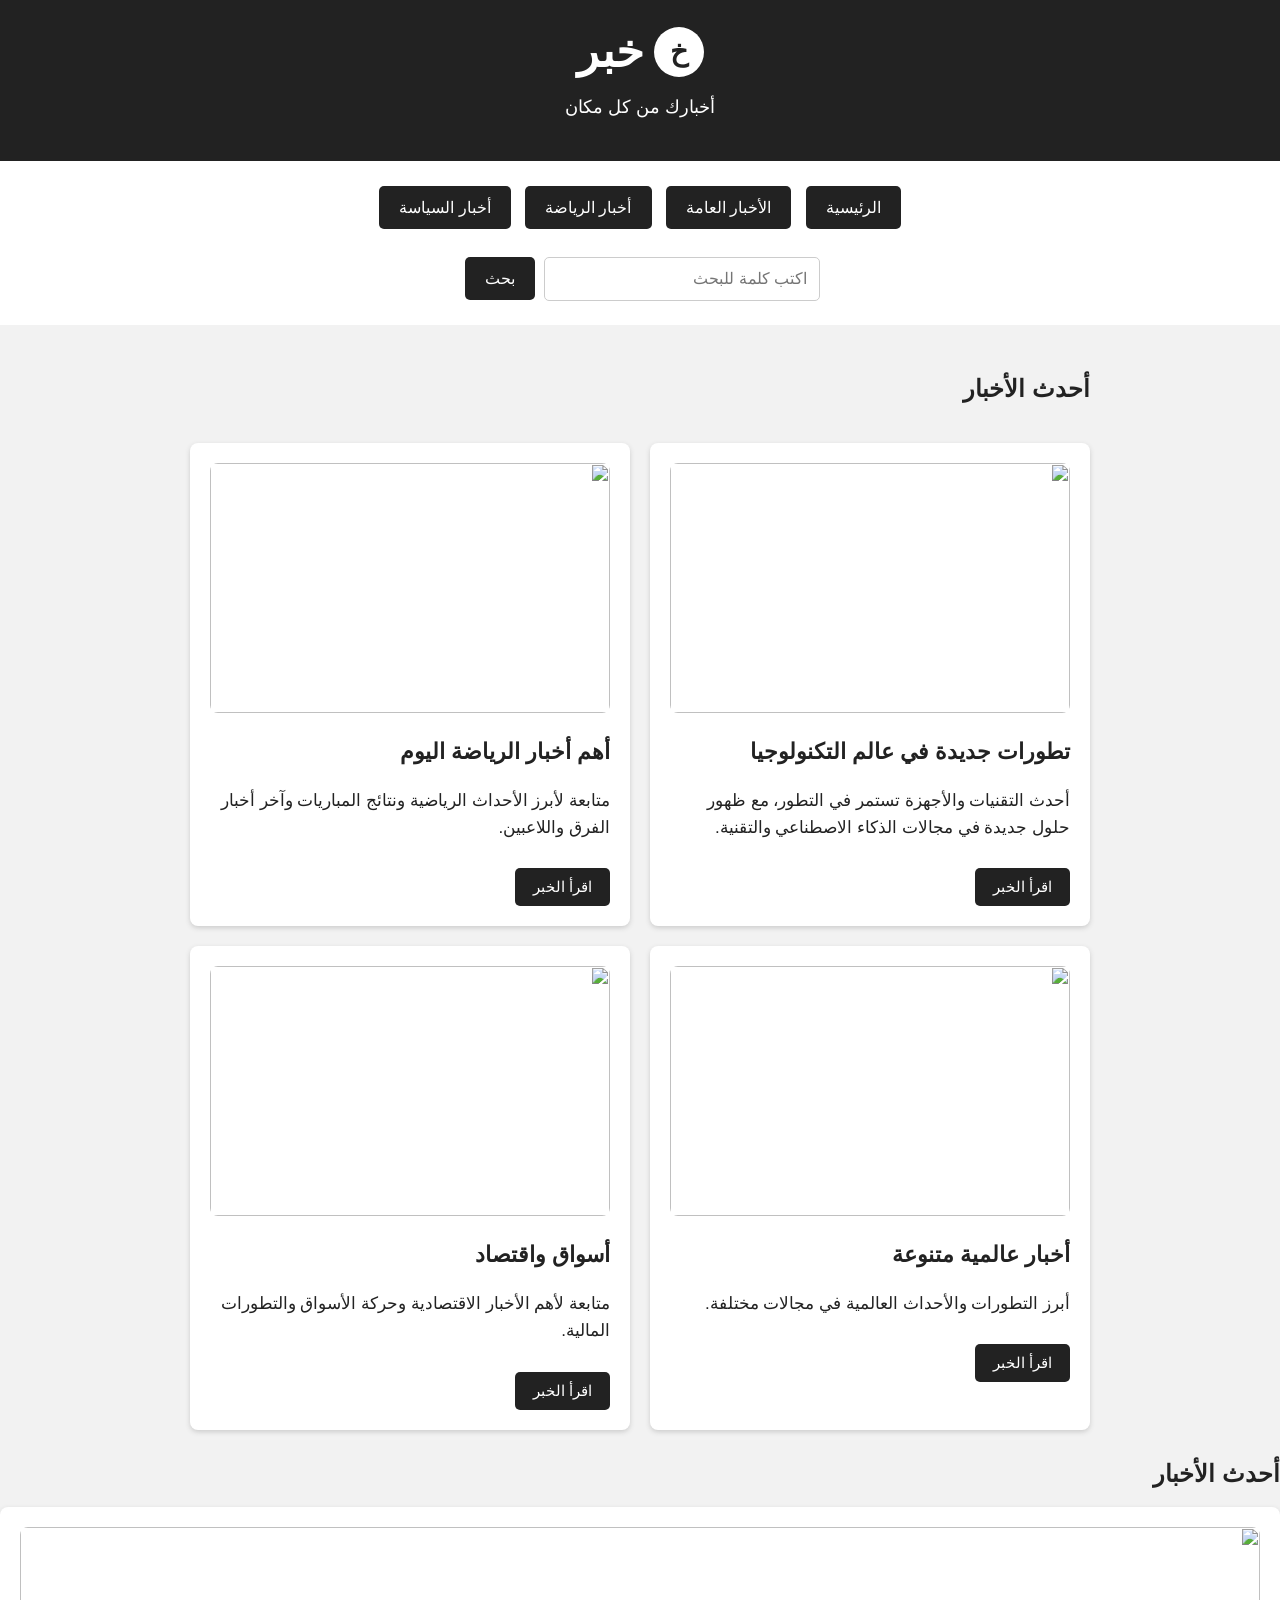
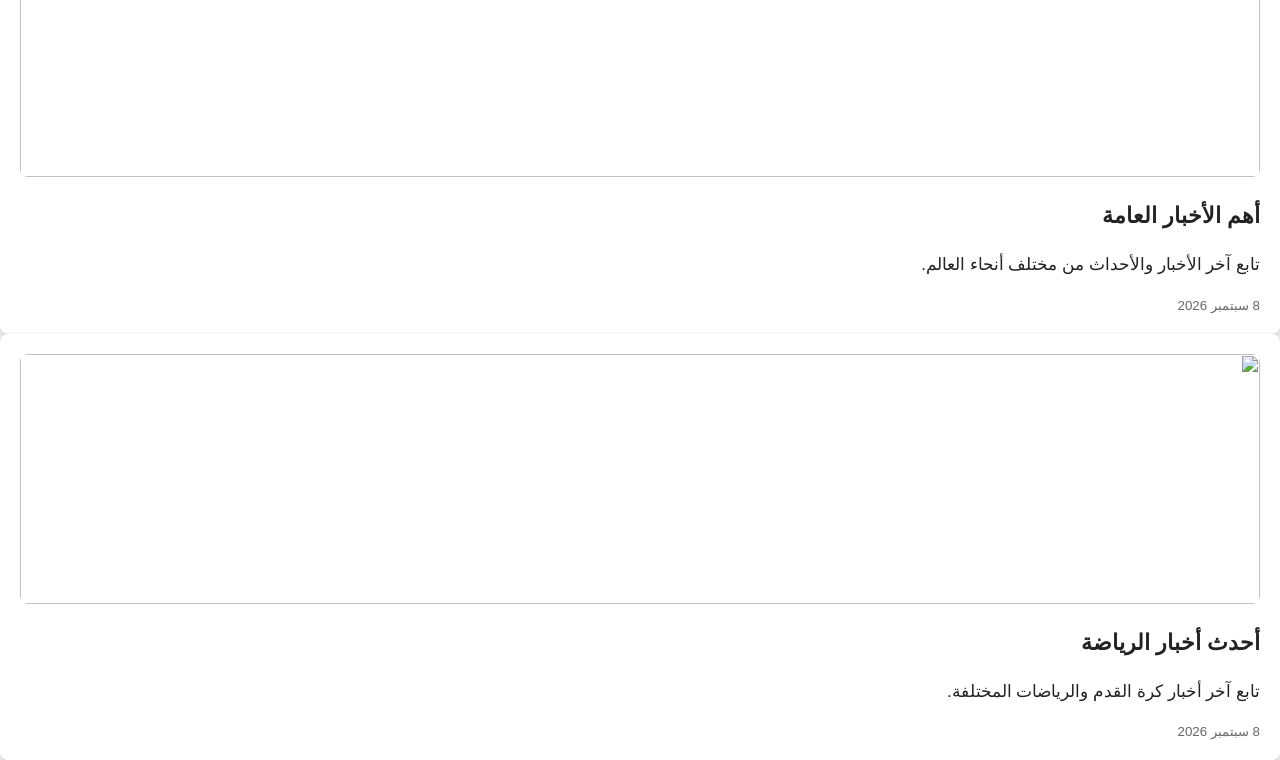
==== index.html @ 43a44b31 "Add files via upload" ====
﻿<!DOCTYPE html>
<html lang="ar" dir="rtl">

<head>
    <meta charset="UTF-8">
    <meta name="viewport" content="width=device-width, initial-scale=1.0">
    <title>خبر - أخبار عامة ورياضية</title>
    <link rel="stylesheet" href="style.css">
</head>

<body>

 <header>
    <div class="logo">
        <span>خ</span>
        <h1>خبر</h1>
    </div>

    <p>أخبارك من كل مكان</p>
</header>

    <nav>
        <button onclick="showHome()">الرئيسية</button>
        <button onclick="showGeneral()">الأخبار العامة</button>
        <button onclick="showSports()">أخبار الرياضة</button> 
<button onclick="showPolitics()">أخبار السياسة</button>

        <br><br>

        <input type="text" id="searchInput" placeholder="اكتب كلمة للبحث">
        <button onclick="searchNews()">بحث</button>
    </nav>

    <main id="news">

    <section class="hero-news">
        <img src="https://picsum.photos/1000/500?random=70">

        <div class="hero-content">
            <span>خبر عاجل</span>
            <h2>أهم الأخبار والأحداث حول العالم</h2>
            <p>
                تابع معنا آخر الأخبار والتطورات في مختلف المجالات
                من خلال موقع خبر.
            </p>

            <button>اقرأ المزيد</button>
        </div>
    </section>

</main>

        <h2>أحدث الأخبار</h2>

        <div class="news-card">
            <img src="https://picsum.photos/800/400?random=30">
            <h3>أهم الأخبار العامة</h3>
            <p>تابع آخر الأخبار والأحداث من مختلف أنحاء العالم.</p>
            <small>8 سبتمبر 2026</small>
        </div>

        <div class="news-card">
            <img src="https://picsum.photos/800/400?random=31">
            <h3>أحدث أخبار الرياضة</h3>
            <p>تابع آخر أخبار كرة القدم والرياضات المختلفة.</p>
            <small>8 سبتمبر 2026</small>
        </div>

    </main>

    <script src="script.js"></script>

</body>

</html>
---- style.css ----
﻿body {
    font-family: Arial, sans-serif;
    background: #f2f2f2;
    margin: 0;
    color: #222;
}

header {
    background: #222;
    color: white;
    text-align: center;
    padding: 25px;
}

header h1 {
    margin: 0;
    font-size: 40px;
}

header p {
    font-size: 18px;
}

nav {
    background: white;
    text-align: center;
    padding: 20px;
}

nav button {
    padding: 12px 20px;
    margin: 5px;
    border: none;
    background: #222;
    color: white;
    cursor: pointer;
    font-size: 16px;
    border-radius: 5px;
}

nav button:hover {
    background: #555;
}

input {
    padding: 12px;
    width: 250px;
    font-size: 16px;
    border: 1px solid #ccc;
    border-radius: 5px;
}

main {
    width: 90%;
    max-width: 900px;
    margin: 30px auto;
}

.news-card {
    background: white;
    padding: 20px;
    margin: 15px 0;
    border-radius: 8px;
    box-shadow: 0 2px 5px #ccc;
    transition: 0.3s;
}

.news-card:hover {
    transform: translateY(-5px);
    box-shadow: 0 5px 15px #aaa;
}

.news-card img {
    width: 100%;
    height: 250px;
    object-fit: cover;
    border-radius: 8px;
}

.news-card h3 {
    font-size: 22px;
}

.news-card p {
    font-size: 17px;
    line-height: 1.6;
}

.news-card small {
    color: #666;
}#news {
    display: grid;
    grid-template-columns: repeat(2, 1fr);
    gap: 20px;
}

#news h2 {
    grid-column: 1 / -1;
}

.news-card {
    margin: 0;
}@media (max-width: 600px) {
    #news {
        grid-template-columns: 1fr;
    }

    main {
        width: 95%;
    }

    .news-card img {
        height: 200px;
    }

    nav button {
        width: 90%;
    }

    input {
        width: 80%;
    }
}.news-card button {
    padding: 10px 18px;
    border: none;
    border-radius: 5px;
    background: #222;
    color: white;
    cursor: pointer;
    font-size: 15px;
    margin-top: 10px;
}

.news-card button:hover {
    background: #555;
}.logo {
    display: flex;
    justify-content: center;
    align-items: center;
    gap: 10px;
}

.logo span {
    width: 50px;
    height: 50px;
    background: white;
    color: #222;
    border-radius: 50%;
    display: flex;
    align-items: center;
    justify-content: center;
    font-size: 28px;
    font-weight: bold;
}

.logo h1 {
    margin: 0;
    font-size: 45px;
}
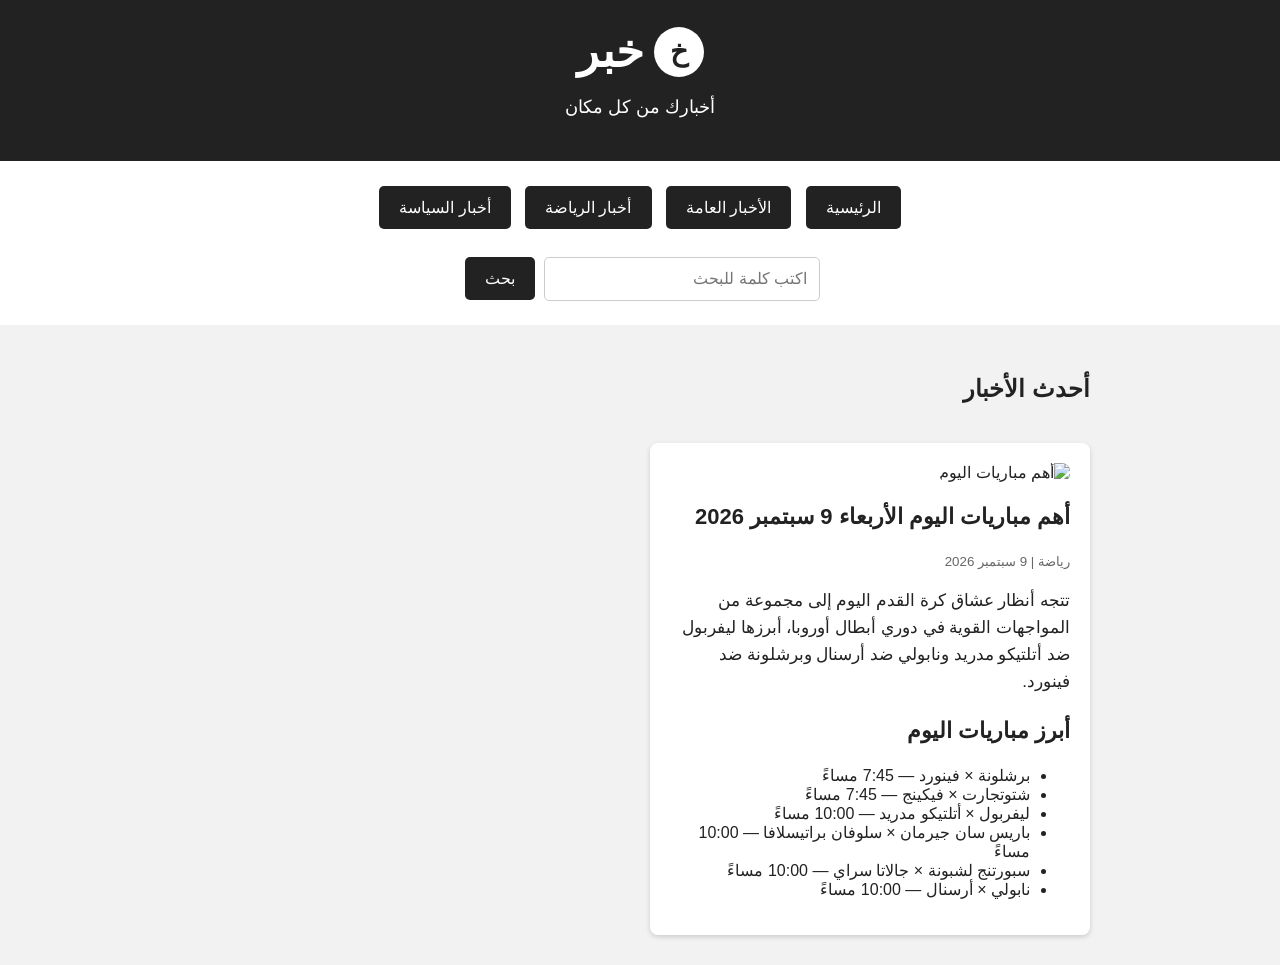
==== commit e938a5c3: "Update index.html كورره" ====
--- a/index.html
+++ b/index.html
@@ -1,75 +1,199 @@
-﻿<!DOCTYPE html>
+<!DOCTYPE html>
 <html lang="ar" dir="rtl">
 
 <head>
     <meta charset="UTF-8">
     <meta name="viewport" content="width=device-width, initial-scale=1.0">
+
     <title>خبر - أخبار عامة ورياضية</title>
+
+    <meta name="description"
+        content="خبر - موقع إخباري يقدم أحدث الأخبار العامة والرياضية من حول العالم.">
+
     <link rel="stylesheet" href="style.css">
 </head>
 
 <body>
 
- <header>
-    <div class="logo">
-        <span>خ</span>
-        <h1>خبر</h1>
-    </div>
+    <!-- رأس الموقع -->
+    <header>
 
-    <p>أخبارك من كل مكان</p>
-</header>
+        <div class="logo">
+            <span>خ</span>
+            <h1>خبر</h1>
+        </div>
 
+        <p>أخبارك من كل مكان</p>
+
+    </header>
+
+
+    <!-- القائمة -->
     <nav>
-        <button onclick="showHome()">الرئيسية</button>
-        <button onclick="showGeneral()">الأخبار العامة</button>
-        <button onclick="showSports()">أخبار الرياضة</button> 
-<button onclick="showPolitics()">أخبار السياسة</button>
+
+        <button onclick="showHome()">
+            الرئيسية
+        </button>
+
+        <button onclick="showGeneral()">
+            الأخبار العامة
+        </button>
+
+        <button onclick="showSports()">
+            أخبار الرياضة
+        </button>
+
+        <button onclick="showPolitics()">
+            أخبار السياسة
+        </button>
 
         <br><br>
 
-        <input type="text" id="searchInput" placeholder="اكتب كلمة للبحث">
-        <button onclick="searchNews()">بحث</button>
+        <input
+            type="text"
+            id="searchInput"
+            placeholder="اكتب كلمة للبحث"
+        >
+
+        <button onclick="searchNews()">
+            بحث
+        </button>
+
     </nav>
 
+
+    <!-- الأخبار -->
     <main id="news">
 
-    <section class="hero-news">
-        <img src="https://picsum.photos/1000/500?random=70">
+        <!-- الخبر الرئيسي -->
+        <article class="news-card">
 
-        <div class="hero-content">
-            <span>خبر عاجل</span>
-            <h2>أهم الأخبار والأحداث حول العالم</h2>
+            <img
+                src="https://picsum.photos/1000/500?random=90"
+                alt="أهم مباريات اليوم"
+            >
+
+            <h2>
+                أهم مباريات اليوم الأربعاء 9 سبتمبر 2026
+            </h2>
+
+            <small>
+                رياضة | 9 سبتمبر 2026
+            </small>
+
             <p>
-                تابع معنا آخر الأخبار والتطورات في مختلف المجالات
-                من خلال موقع خبر.
+                تتجه أنظار عشاق كرة القدم اليوم الأربعاء
+                9 سبتمبر 2026 إلى مجموعة من المواجهات القوية
+                في دوري أبطال أوروبا، أبرزها مباراة ليفربول
+                أمام أتلتيكو مدريد، ومواجهة نابولي ضد أرسنال،
+                إلى جانب لقاء برشلونة وفينورد.
             </p>
 
-            <button>اقرأ المزيد</button>
-        </div>
-    </section>
 
-</main>
+            <h3>
+                برشلونة ضد فينورد
+            </h3>
 
-        <h2>أحدث الأخبار</h2>
+            <p>
+                يلتقي برشلونة مع فينورد في مواجهة مرتقبة،
+                وتنطلق المباراة في تمام الساعة
+                7:45 مساءً بتوقيت مصر.
+            </p>
 
-        <div class="news-card">
-            <img src="https://picsum.photos/800/400?random=30">
-            <h3>أهم الأخبار العامة</h3>
-            <p>تابع آخر الأخبار والأحداث من مختلف أنحاء العالم.</p>
-            <small>8 سبتمبر 2026</small>
-        </div>
 
-        <div class="news-card">
-            <img src="https://picsum.photos/800/400?random=31">
-            <h3>أحدث أخبار الرياضة</h3>
-            <p>تابع آخر أخبار كرة القدم والرياضات المختلفة.</p>
-            <small>8 سبتمبر 2026</small>
-        </div>
+            <h3>
+                ليفربول ضد أتلتيكو مدريد
+            </h3>
+
+            <p>
+                يلتقي ليفربول مع أتلتيكو مدريد في مواجهة قوية،
+                وتنطلق المباراة في تمام الساعة
+                10:00 مساءً بتوقيت مصر.
+            </p>
+
+
+            <h3>
+                باريس سان جيرمان ضد سلوفان براتيسلافا
+            </h3>
+
+            <p>
+                يواجه باريس سان جيرمان فريق سلوفان براتيسلافا،
+                وتنطلق المباراة في تمام الساعة
+                10:00 مساءً بتوقيت مصر.
+            </p>
+
+
+            <h3>
+                نابولي ضد أرسنال
+            </h3>
+
+            <p>
+                يواجه نابولي نظيره أرسنال في مباراة قوية،
+                وتنطلق المباراة في تمام الساعة
+                10:00 مساءً بتوقيت مصر.
+            </p>
+
+
+            <h3>
+                سبورتنج لشبونة ضد جالاتا سراي
+            </h3>
+
+            <p>
+                يلتقي سبورتنج لشبونة مع جالاتا سراي
+                في مباراة قوية، وتنطلق في تمام الساعة
+                10:00 مساءً بتوقيت مصر.
+            </p>
+
+
+            <h3>
+                أبرز مباريات اليوم
+            </h3>
+
+            <ul>
+
+                <li>
+                    برشلونة × فينورد — 7:45 مساءً
+                </li>
+
+                <li>
+                    شتوتجارت × فيكينج — 7:45 مساءً
+                </li>
+
+                <li>
+                    ليفربول × أتلتيكو مدريد — 10:00 مساءً
+                </li>
+
+                <li>
+                    باريس سان جيرمان × سلوفان براتيسلافا — 10:00 مساءً
+                </li>
+
+                <li>
+                    سبورتنج لشبونة × جالاتا سراي — 10:00 مساءً
+                </li>
+
+                <li>
+                    نابولي × أرسنال — 10:00 مساءً
+                </li>
+
+            </ul>
+
+
+            <p>
+                <strong>
+                    المصدر:
+                </strong>
+
+                جدول مباريات دوري أبطال أوروبا.
+            </p>
+
+        </article>
 
     </main>
 
+
+    <!-- ملف JavaScript -->
     <script src="script.js"></script>
 
 </body>
 
-</html>+</html>
